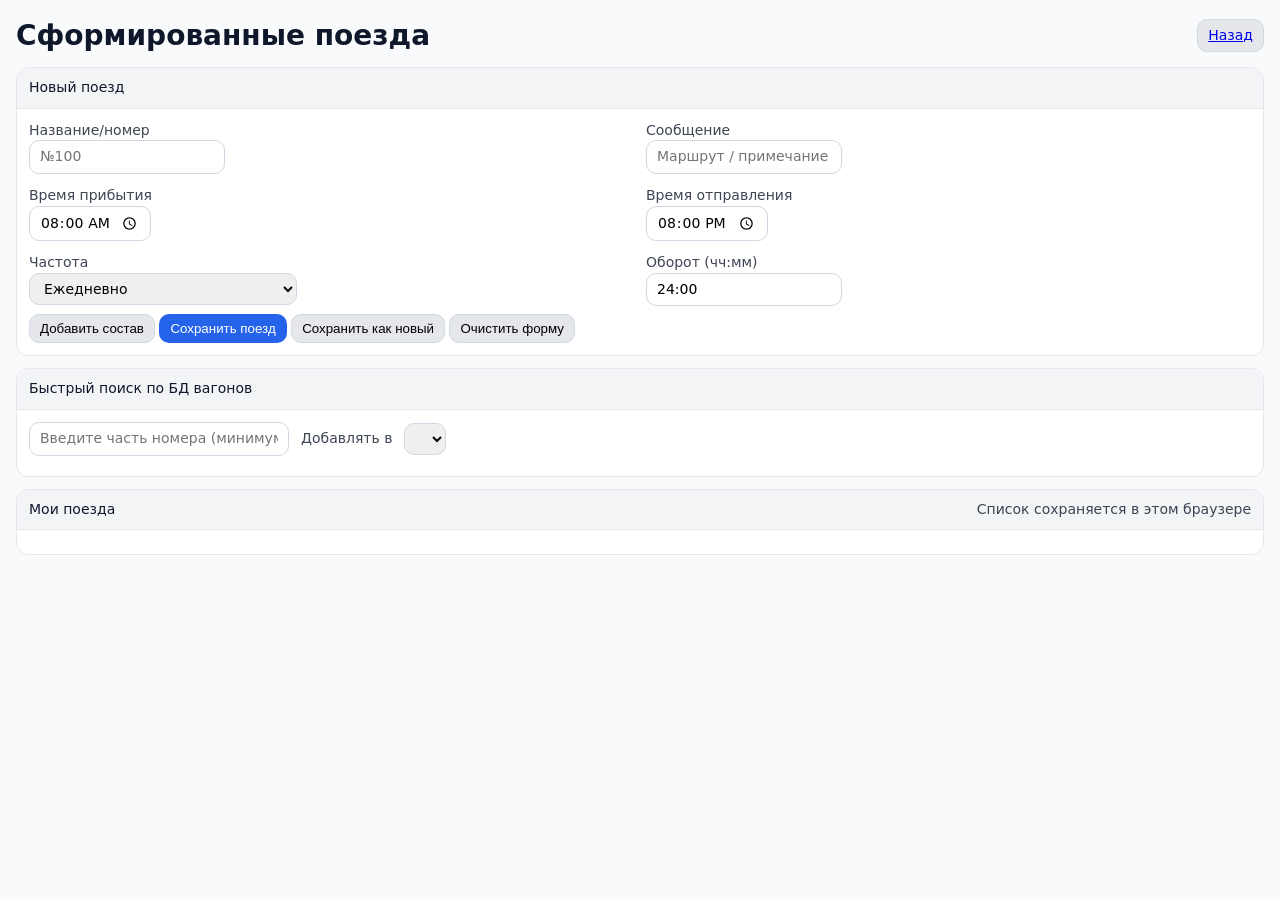
==== trains.html @ c32f93e0 "Add files via upload" ====
<!DOCTYPE html>
<html lang="ru">
<head>
<meta charset="utf-8"/>
<title>Сформированные поезда</title>
<link rel="stylesheet" href="./assets/css/site.css">
<style>
  body{font:14px/1.4 system-ui, -apple-system, Segoe UI, Roboto, Arial; padding:16px;}
  .row{display:flex; gap:12px; align-items:center; flex-wrap:wrap;}
  .panel{background:#fff; border:1px solid var(--border, #e5e7eb); border-radius:12px; margin:12px 0;}
  .panel .head{padding:10px 12px; background:#f3f4f6; border-bottom:1px solid var(--border,#e5e7eb); border-top-left-radius:12px;border-top-right-radius:12px; display:flex; align-items:center; justify-content:space-between;}
  .panel .body{padding:12px;}
  .btn{border:1px solid #cfd8e3; border-radius:10px; padding:6px 10px; background:#e5e7eb; cursor:pointer;}
  .btn.primary{background:#2563eb; color:#fff; border-color:transparent;}
  input, textarea, select{border:1px solid #cfd8e3; border-radius:10px; padding:6px 10px; font:inherit;}
  .grid{display:grid; grid-template-columns:1fr 1fr; gap:12px;}
  @media(max-width:1100px){ .grid{grid-template-columns:1fr;} }
  .wagon-list{display:flex; gap:8px; flex-wrap:wrap; margin-top:8px;}
  .wagon-card{border:1px solid #e5e7eb; border-radius:10px; padding:6px; display:flex; align-items:center; gap:8px;}
  .wagon-card img{height:42px}
  .muted{opacity:.8;}
  .tag{border:1px solid #e5e7eb; border-radius:8px; padding:2px 6px; font-size:12px;}
  .sched{display:grid; grid-template-columns: 1fr 1fr 1fr 1fr; gap:10px; width:100%;}
  .sched .cell{border:1px solid #e5e7eb; border-radius:10px; padding:8px;}
  .thumbs{display:flex; gap:4px; flex-wrap:wrap; margin-top:6px;}
  .thumbs img{height:28px; border-radius:6px; border:1px solid #e5e7eb;}
</style>
</head>
<body id="formed-trains-page">
  <div class="row" style="justify-content:space-between">
    <h1 style="margin:0">Сформированные поезда</h1>
    <div class="row"><a href="./index.html" class="btn">Назад</a></div>
  </div>

  <div class="panel">
    <div class="head"><div>Новый поезд</div><div id="edit-indicator" class="muted"></div></div>
    <div class="body">
      <div class="grid">
        <div><div class="muted">Название/номер</div><input id="ft-name" placeholder="№100"></div>
        <div><div class="muted">Сообщение</div><input id="ft-msg" placeholder="Маршрут / примечание"></div>
        <div><div class="muted">Время прибытия</div><input id="ft-arr" type="time" value="08:00"></div>
        <div><div class="muted">Время отправления</div><input id="ft-dep" type="time" value="20:00"></div>
        <div><div class="muted">Частота</div>
          <select id="ft-freq">
            <option value="daily" selected>Ежедневно</option>
            <option value="custom">По дням недели (по составам)</option>
          </select>
        </div>
        <div><div class="muted">Оборот (чч:мм)</div><input id="ft-turnover" placeholder="36:00" value="24:00"></div>
      </div>
      <div style="margin-top:8px;">
        <button id="ft-add-consist" class="btn">Добавить состав</button>
        <button id="ft-save" class="btn primary">Сохранить поезд</button>
        <button id="ft-save-as" class="btn">Сохранить как новый</button>
        <button id="ft-reset" class="btn">Очистить форму</button>
      </div>
      <div id="ft-consists"></div>
    </div>
  </div>

  <div class="panel">
    <div class="head"><div>Быстрый поиск по БД вагонов</div></div>
    <div class="body">
      <div class="row">
        <input id="ft-search" placeholder="Введите часть номера (минимум 2 цифры)" style="min-width:260px;">
        <div class="row">
          <div class="muted">Добавлять в</div>
          <select id="ft-target-consist"></select>
        </div>
      </div>
      <div id="ft-search-results" class="wagon-list"></div>
    </div>
  </div>

  <div class="panel">
    <div class="head"><div>Мои поезда</div><div class="muted">Список сохраняется в этом браузере</div></div>
    <div class="body" id="ft-list"></div>
  </div>

<script src="./assets/js/flip.js"></script>
<script src="./assets/js/formed-trains.js"></script>
</body>
</html>
---- assets/css/site.css ----
/* Базовые стили демо-сайта */
* { box-sizing: border-box; }
body { font: 16px/1.5 system-ui,-apple-system,Segoe UI,Roboto,Arial,sans-serif; margin: 0; color: #0f172a; background: #f8fafc; }
.site-header { padding: 20px; background: #0ea5e9; color: white; }
.container { padding: 24px; max-width: 980px; margin: 0 auto; }
.grid { display: grid; grid-template-columns: repeat(auto-fill, minmax(220px, 1fr)); gap: 16px; }
.wagon-tile { background: white; border: 1px solid #e5e7eb; border-radius: 12px; padding: 12px; }
.wagon-tile h3 { margin: 0 0 8px 0; font-size: 16px; }
.footer { padding: 16px; text-align: center; color: #64748b; }
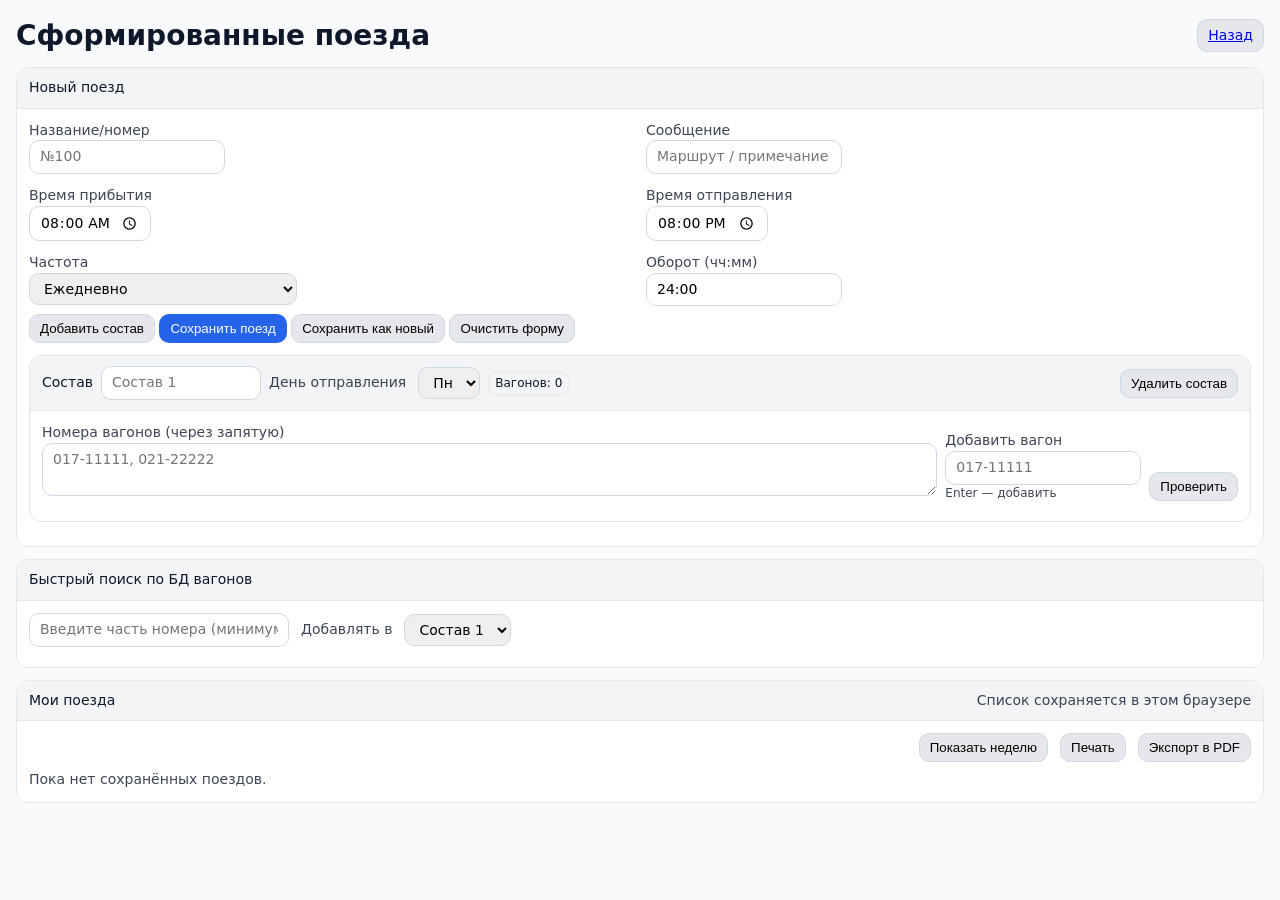
==== commit 6041ccd7: "Add files via upload" ====
--- a/trains.html
+++ b/trains.html
@@ -79,5 +79,7 @@
 
 <script src="./assets/js/flip.js"></script>
 <script src="./assets/js/formed-trains.js"></script>
+<script src="./wagon.module.js"></script>
+<script src="./assets/js/flip-bridge.js"></script>
 </body>
 </html>
--- a/assets/css/site.css
+++ b/assets/css/site.css
@@ -7,3 +7,12 @@
 .wagon-tile { background: white; border: 1px solid #e5e7eb; border-radius: 12px; padding: 12px; }
 .wagon-tile h3 { margin: 0 0 8px 0; font-size: 16px; }
 .footer { padding: 16px; text-align: center; color: #64748b; }
+.wagon-root img {
+  backface-visibility: visible;
+  transform-style: preserve-3d;
+  transition: transform 0.3s ease;
+}
+
+.flip-h img {
+  transform: scaleX(-1);
+}
